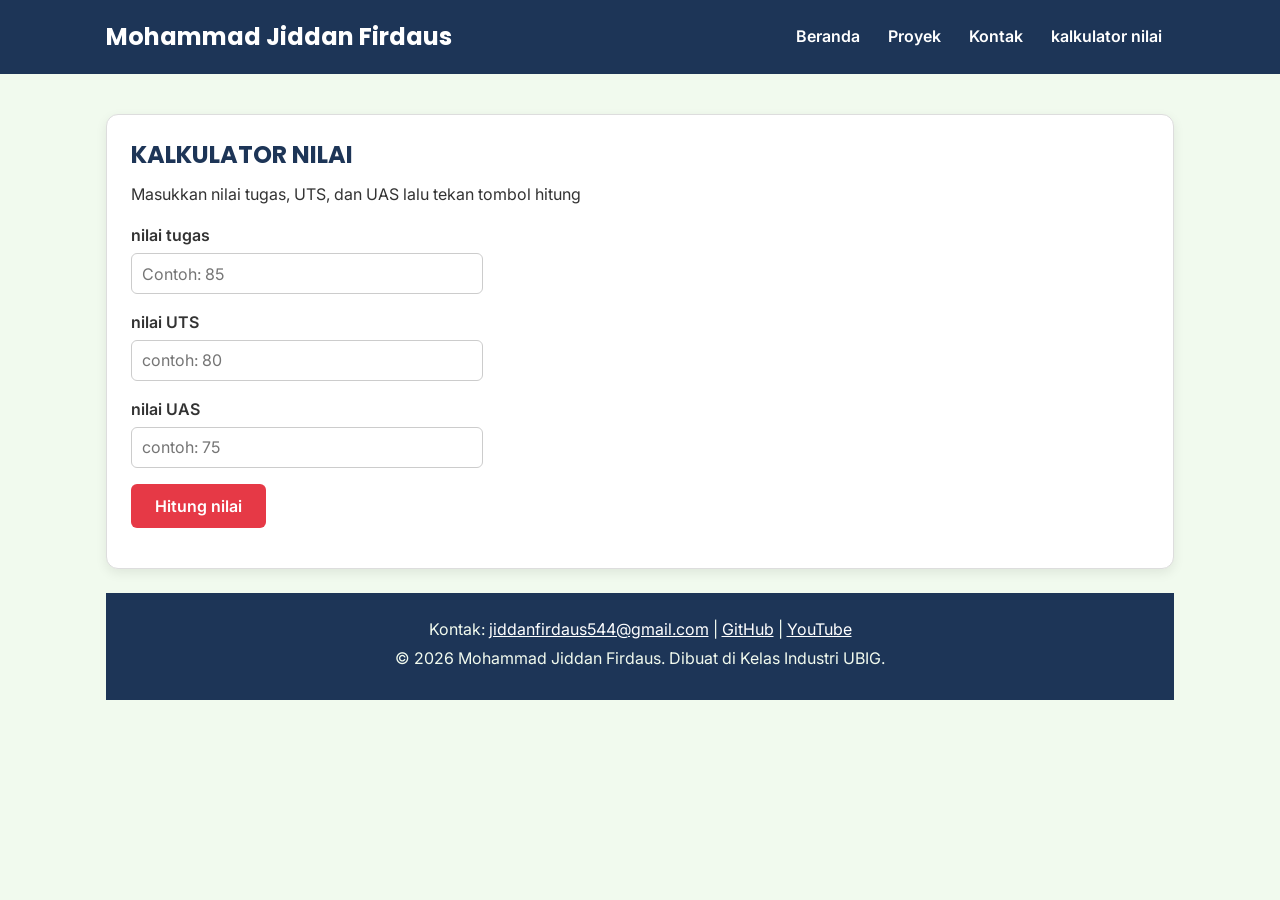
==== kalkulator.html @ c5ba0a18 "Add files via upload" ====
<!DOCTYPE html>
<html lang="id">
<head>
  <meta charset="UTF-8">
  <meta name="viewport" content="width=device-width, initial-scale=1.0">
  <title>Mohammad Jiddan Firdaus | Kontak</title>
  <link rel="preconnect" href="https://fonts.googleapis.com">
  <link rel="preconnect" href="https://fonts.gstatic.com" crossorigin>
  <link href="https://fonts.googleapis.com/css2?family=Inter:wght@400;600&family=Poppins:wght@600;700&display=swap" rel="stylesheet">
  <link rel="stylesheet" href="css/style.css">
</head>
<body>
  <header>
    <div class="container navbar">
      <h1>Mohammad Jiddan Firdaus</h1>
      <nav class="menu-laptop">
        <ul>
          <li><a href="index.html">Beranda</a></li>
          <li><a href="proyek.html">Proyek</a></li>
          <li><a href="kontak.html">Kontak</a></li>
          <li><a href="kalkulator.html">kalkulator nilai</a></li>
        </ul>
      </nav>
      <!-- Tantangan: menu ponsel yang bisa dibuka-tutup -->
      <details class="menu-ponsel">
        <summary>Menu</summary>
        <nav>
          <ul>
            <li><a href="index.html">Beranda</a></li>
            <li><a href="proyek.html">Proyek</a></li>
            <li><a href="kontak.html">Kontak</a></li>
            <li><a href="kalkulator.html">kalkulator nilai</a></li>
          </ul>
        </nav>
      </details>
    </div>
  </header>

  <main>
    <div class="container">
      <section class="kartu">
        <h2>KALKULATOR NILAI</h2>
        <p>Masukkan nilai tugas, UTS, dan UAS lalu tekan tombol hitung</p>

        <form>
          <p>
            <label for="nama">nilai tugas</label><br>
            <input type="text" id="tugas" name="tugas" placeholder="Contoh: 85" required>
          </p>
          <p>
            <label for="email">nilai UTS</label><br>
            <input type="email" id="uts" name="uts" placeholder="contoh: 80" required>
          </p>
          <p>
            <label for="hp">nilai UAS</label><br>
            <input type="tel" id="uas" name="uas" placeholder="contoh: 75" required>
          </p>
          
          <button type="button" id="hitung">Hitung nilai</button>

            <p id="hasil"></p>

        </form>
      </section>

  <footer>
    <p>Kontak: <a href="mailto:jiddanfirdaus544@gmail.com">jiddanfirdaus544@gmail.com</a> |
      <a href="https://github.com/Jiddan25" target="_blank">GitHub</a> |
      <a href="https://youtube.com/@Jiddaan" target="_blank">YouTube</a></p>
    <p>&copy; 2026 Mohammad Jiddan Firdaus. Dibuat di Kelas Industri UBIG.</p>
  </footer>

  <script src="js/kalkulator.js"></script>
</body>
</html>
---- css/style.css ----
/* Gaya portofolio Andi Pratama
   Palet: #1D3557 (utama), #E63946 (aksen), #F1FAEE (latar)
   Huruf: Poppins (judul), Inter (isi)
   Tata letak: mobile first, titik ubah 768px (tablet) dan 1024px (laptop) */

/* 1. Reset */
* {
  box-sizing: border-box;
  margin: 0;
}

img {
  max-width: 100%;
  height: auto;
}

/* 2. Dasar halaman: warna dan huruf */
body {
  font-family: "Inter", Arial, sans-serif;
  font-size: 1rem;
  line-height: 1.6;
  color: #333333;
  background-color: #F1FAEE;
}

h1, h2, h3 {
  font-family: "Poppins", Arial, sans-serif;
  color: #1D3557;
  line-height: 1.3;
}

h2 {
  margin-bottom: 0.75rem;
}

p, ul, ol {
  margin-bottom: 1rem;
}

a {
  color: #E63946;
}

/* 3. Wadah, header, dan menu */
.container {
  max-width: 1100px;
  margin: 0 auto;
  padding: 0 1rem;
}

header {
  background-color: #1D3557;
  color: #FFFFFF;
  padding: 1rem 0;
}

header h1 {
  color: #FFFFFF;
  font-size: 1.5rem;
}

.navbar {
  display: flex;
  flex-wrap: wrap;
  justify-content: space-between;
  align-items: center;
  gap: 0.5rem;
}

nav ul {
  display: flex;
  gap: 0.25rem;
  padding: 0;
  margin: 0;
  list-style: none;
}

nav a {
  display: inline-block;
  padding: 0.5rem 0.75rem;
  border-radius: 6px;
  color: #FFFFFF;
  font-weight: 600;
  text-decoration: none;
}

/* Tantangan: menu ponsel buka-tutup dengan details */
.menu-laptop {
  display: none;
}

.menu-ponsel summary {
  padding: 0.5rem 0.75rem;
  border: 1px solid #FFFFFF;
  border-radius: 6px;
  font-weight: 600;
  cursor: pointer;
}

.menu-ponsel ul {
  flex-direction: column;
  margin-top: 0.5rem;
}

/* 4. Isi utama, hero, dan kartu */
main {
  padding: 1.5rem 0;
}

.hero {
  display: flex;
  flex-direction: column;
  align-items: center;
  gap: 1.5rem;
  padding: 1rem 0 2rem;
  text-align: center;
}

.hero img {
  border: 4px solid #E63946;
  border-radius: 50%;
}

.hero h2 {
  font-size: 2rem;
}

.tombol {
  display: inline-block;
  padding: 0.75rem 1.5rem;
  border-radius: 6px;
  background-color: #E63946;
  color: #FFFFFF;
  font-weight: 600;
  text-decoration: none;
}

.kartu {
  background-color: #FFFFFF;
  padding: 1rem;
  margin-bottom: 1.5rem;
  border: 1px solid #DDDDDD;
  border-radius: 12px;
  box-shadow: 0 4px 12px rgba(0, 0, 0, 0.08);
}

.daftar-kartu {
  display: flex;
  flex-wrap: wrap;
  gap: 1.5rem;
  margin-bottom: 1.5rem;
}

.daftar-kartu .kartu {
  flex: 1 1 280px;
  margin-bottom: 0;
}

article img {
  border-radius: 8px;
  border: 1px solid #DDDDDD;
}

/* 5. Tabel */
table {
  border-collapse: collapse;
}

caption {
  font-weight: 600;
  text-align: left;
  margin-bottom: 0.5rem;
}

th, td {
  border: 1px solid #CCCCCC;
  padding: 0.5rem 0.75rem;
  text-align: left;
}

th {
  background-color: #1D3557;
  color: #FFFFFF;
}

/* 6. Form */
label {
  font-weight: 600;
}

input, select, textarea {
  width: 100%;
  max-width: 22rem;
  padding: 0.6rem;
  margin-top: 0.25rem;
  border: 1px solid #CCCCCC;
  border-radius: 6px;
  font-family: inherit;
  font-size: 1rem;
}

button {
  padding: 0.75rem 1.5rem;
  border: none;
  border-radius: 6px;
  background-color: #E63946;
  color: #FFFFFF;
  font-family: inherit;
  font-size: 1rem;
  font-weight: 600;
  cursor: pointer;
}

/* 7. Footer */
footer {
  background-color: #1D3557;
  color: #F1FAEE;
  text-align: center;
  padding: 1.5rem;
}

footer p {
  margin-bottom: 0.25rem;
}

footer a {
  color: #FFFFFF;
}

/* 8. Tablet: lebar layar 768px ke atas */
@media (min-width: 768px) {
  .menu-laptop {
    display: block;
  }

  .menu-ponsel {
    display: none;
  }

  .hero {
    flex-direction: row;
    padding: 2rem 0 3rem;
    text-align: left;
  }

  .kartu {
    padding: 1.5rem;
  }
}

/* 9. Laptop: lebar layar 1024px ke atas */
@media (min-width: 1024px) {
  main {
    padding: 2.5rem 0;
  }

  .hero {
    gap: 3rem;
  }

  .hero h2 {
    font-size: 2.75rem;
  }
}
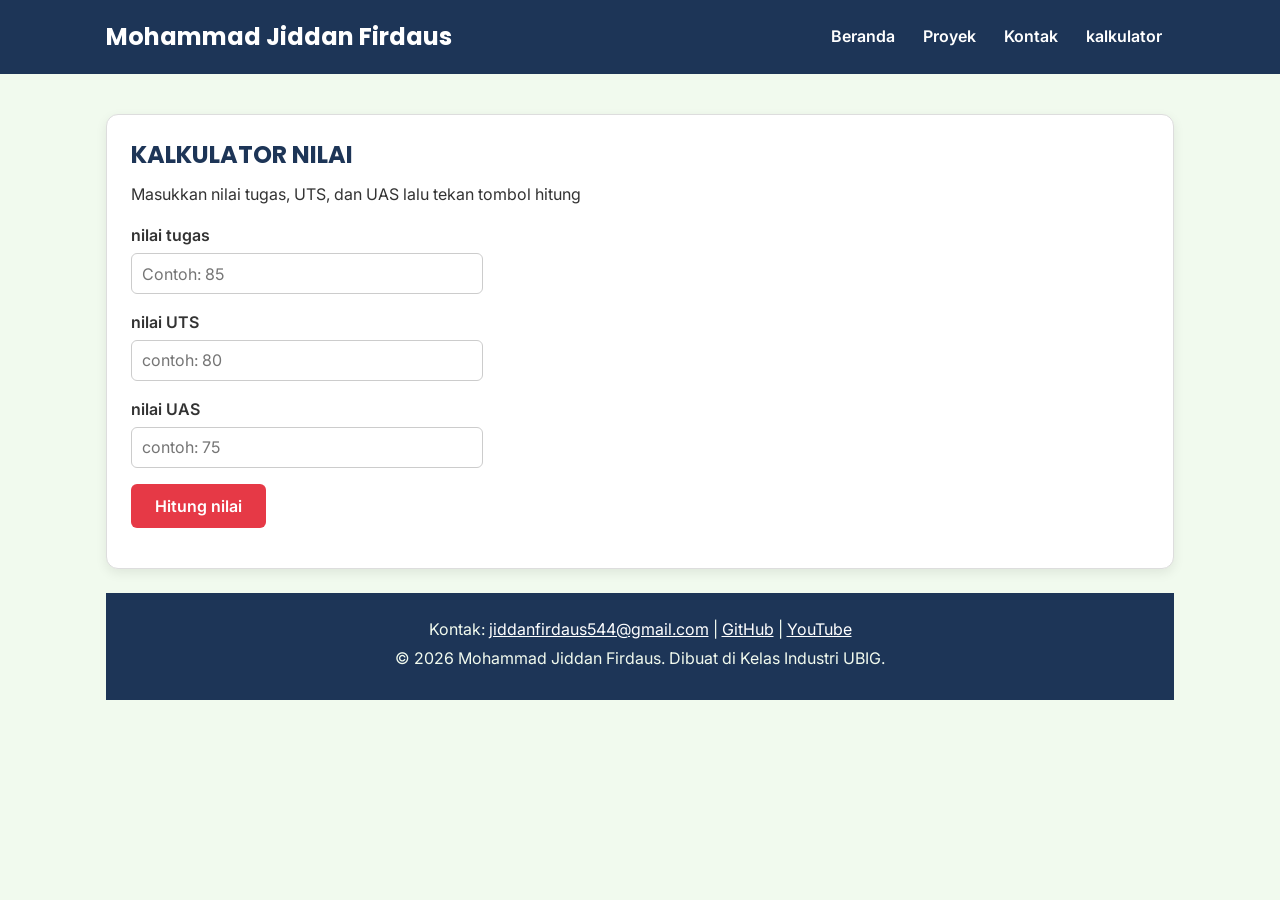
==== commit e5d92483: "Update kalkulator.html" ====
--- a/kalkulator.html
+++ b/kalkulator.html
@@ -18,7 +18,7 @@
           <li><a href="index.html">Beranda</a></li>
           <li><a href="proyek.html">Proyek</a></li>
           <li><a href="kontak.html">Kontak</a></li>
-          <li><a href="kalkulator.html">kalkulator nilai</a></li>
+          <li><a href="kalkulator.html">kalkulator</a></li>
         </ul>
       </nav>
       <!-- Tantangan: menu ponsel yang bisa dibuka-tutup -->
@@ -29,7 +29,7 @@
             <li><a href="index.html">Beranda</a></li>
             <li><a href="proyek.html">Proyek</a></li>
             <li><a href="kontak.html">Kontak</a></li>
-            <li><a href="kalkulator.html">kalkulator nilai</a></li>
+            <li><a href="kalkulator.html">kalkulator</a></li>
           </ul>
         </nav>
       </details>
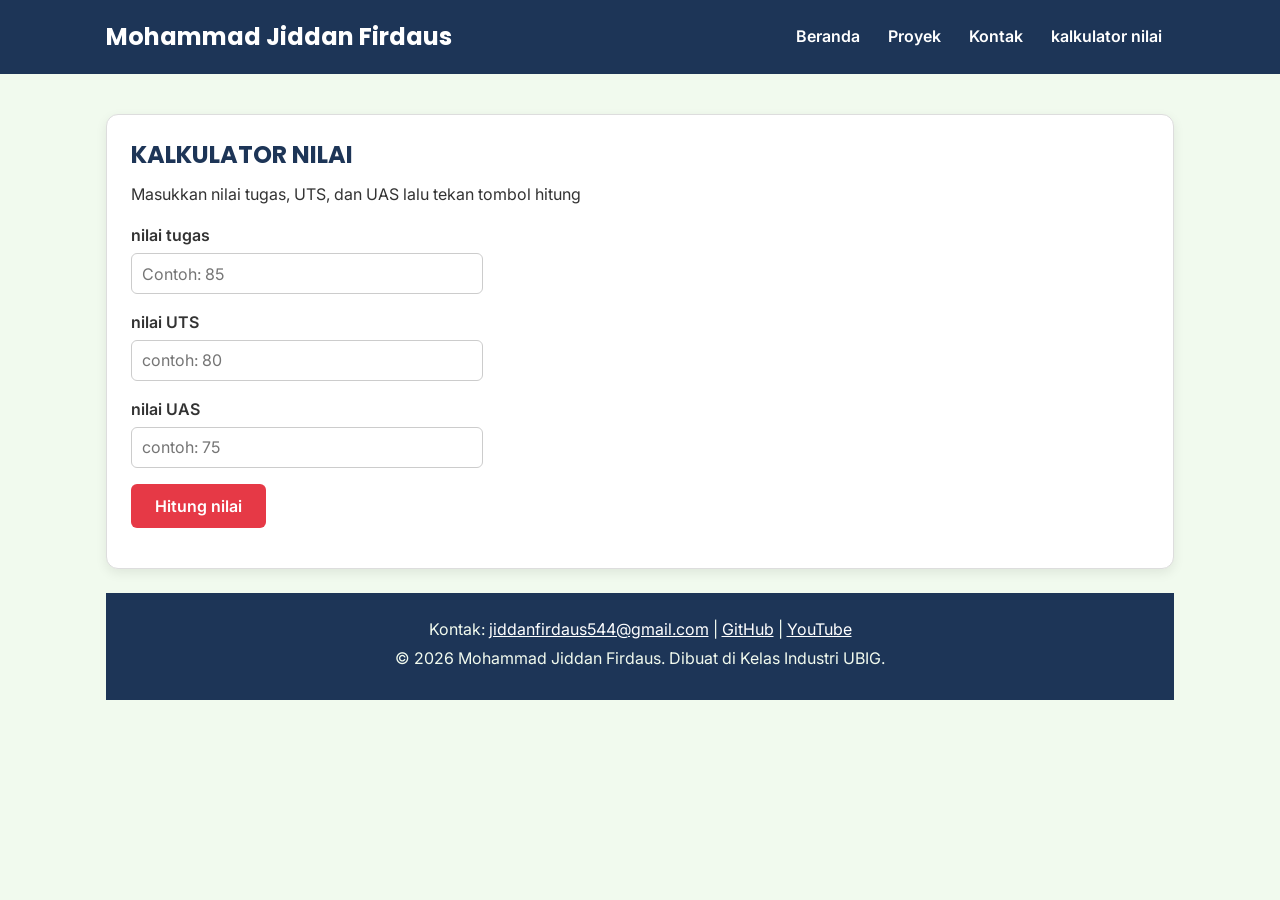
==== commit d2613d3f: "kontak.html" ====
--- a/kalkulator.html
+++ b/kalkulator.html
@@ -1,75 +1,75 @@
-<!DOCTYPE html>
-<html lang="id">
-<head>
-  <meta charset="UTF-8">
-  <meta name="viewport" content="width=device-width, initial-scale=1.0">
-  <title>Mohammad Jiddan Firdaus | Kontak</title>
-  <link rel="preconnect" href="https://fonts.googleapis.com">
-  <link rel="preconnect" href="https://fonts.gstatic.com" crossorigin>
-  <link href="https://fonts.googleapis.com/css2?family=Inter:wght@400;600&family=Poppins:wght@600;700&display=swap" rel="stylesheet">
-  <link rel="stylesheet" href="css/style.css">
-</head>
-<body>
-  <header>
-    <div class="container navbar">
-      <h1>Mohammad Jiddan Firdaus</h1>
-      <nav class="menu-laptop">
-        <ul>
-          <li><a href="index.html">Beranda</a></li>
-          <li><a href="proyek.html">Proyek</a></li>
-          <li><a href="kontak.html">Kontak</a></li>
-          <li><a href="kalkulator.html">kalkulator</a></li>
-        </ul>
-      </nav>
-      <!-- Tantangan: menu ponsel yang bisa dibuka-tutup -->
-      <details class="menu-ponsel">
-        <summary>Menu</summary>
-        <nav>
-          <ul>
-            <li><a href="index.html">Beranda</a></li>
-            <li><a href="proyek.html">Proyek</a></li>
-            <li><a href="kontak.html">Kontak</a></li>
-            <li><a href="kalkulator.html">kalkulator</a></li>
-          </ul>
-        </nav>
-      </details>
-    </div>
-  </header>
-
-  <main>
-    <div class="container">
-      <section class="kartu">
-        <h2>KALKULATOR NILAI</h2>
-        <p>Masukkan nilai tugas, UTS, dan UAS lalu tekan tombol hitung</p>
-
-        <form>
-          <p>
-            <label for="nama">nilai tugas</label><br>
-            <input type="text" id="tugas" name="tugas" placeholder="Contoh: 85" required>
-          </p>
-          <p>
-            <label for="email">nilai UTS</label><br>
-            <input type="email" id="uts" name="uts" placeholder="contoh: 80" required>
-          </p>
-          <p>
-            <label for="hp">nilai UAS</label><br>
-            <input type="tel" id="uas" name="uas" placeholder="contoh: 75" required>
-          </p>
-          
-          <button type="button" id="hitung">Hitung nilai</button>
-
-            <p id="hasil"></p>
-
-        </form>
-      </section>
-
-  <footer>
-    <p>Kontak: <a href="mailto:jiddanfirdaus544@gmail.com">jiddanfirdaus544@gmail.com</a> |
-      <a href="https://github.com/Jiddan25" target="_blank">GitHub</a> |
-      <a href="https://youtube.com/@Jiddaan" target="_blank">YouTube</a></p>
-    <p>&copy; 2026 Mohammad Jiddan Firdaus. Dibuat di Kelas Industri UBIG.</p>
-  </footer>
-
-  <script src="js/kalkulator.js"></script>
-</body>
-</html>
+<!DOCTYPE html>
+<html lang="id">
+<head>
+  <meta charset="UTF-8">
+  <meta name="viewport" content="width=device-width, initial-scale=1.0">
+  <title>Mohammad Jiddan Firdaus | Kontak</title>
+  <link rel="preconnect" href="https://fonts.googleapis.com">
+  <link rel="preconnect" href="https://fonts.gstatic.com" crossorigin>
+  <link href="https://fonts.googleapis.com/css2?family=Inter:wght@400;600&family=Poppins:wght@600;700&display=swap" rel="stylesheet">
+  <link rel="stylesheet" href="css/style.css">
+</head>
+<body>
+  <header>
+    <div class="container navbar">
+      <h1>Mohammad Jiddan Firdaus</h1>
+      <nav class="menu-laptop">
+        <ul>
+          <li><a href="index.html">Beranda</a></li>
+          <li><a href="proyek.html">Proyek</a></li>
+          <li><a href="kontak.html">Kontak</a></li>
+          <li><a href="kalkulator.html">kalkulator nilai</a></li>
+        </ul>
+      </nav>
+      <!-- Tantangan: menu ponsel yang bisa dibuka-tutup -->
+      <details class="menu-ponsel">
+        <summary>Menu</summary>
+        <nav>
+          <ul>
+            <li><a href="index.html">Beranda</a></li>
+            <li><a href="proyek.html">Proyek</a></li>
+            <li><a href="kontak.html">Kontak</a></li>
+            <li><a href="kalkulator.html">kalkulator nilai</a></li>
+          </ul>
+        </nav>
+      </details>
+    </div>
+  </header>
+
+  <main>
+    <div class="container">
+      <section class="kartu">
+        <h2>KALKULATOR NILAI</h2>
+        <p>Masukkan nilai tugas, UTS, dan UAS lalu tekan tombol hitung</p>
+
+        <form>
+          <p>
+            <label for="nama">nilai tugas</label><br>
+            <input type="text" id="tugas" name="tugas" placeholder="Contoh: 85" required>
+          </p>
+          <p>
+            <label for="email">nilai UTS</label><br>
+            <input type="email" id="uts" name="uts" placeholder="contoh: 80" required>
+          </p>
+          <p>
+            <label for="hp">nilai UAS</label><br>
+            <input type="tel" id="uas" name="uas" placeholder="contoh: 75" required>
+          </p>
+          
+          <button type="button" id="hitung">Hitung nilai</button>
+
+            <p id="hasil"></p>
+
+        </form>
+      </section>
+
+  <footer>
+    <p>Kontak: <a href="mailto:jiddanfirdaus544@gmail.com">jiddanfirdaus544@gmail.com</a> |
+      <a href="https://github.com/Jiddan25" target="_blank">GitHub</a> |
+      <a href="https://youtube.com/@Jiddaan" target="_blank">YouTube</a></p>
+    <p>&copy; 2026 Mohammad Jiddan Firdaus. Dibuat di Kelas Industri UBIG.</p>
+  </footer>
+
+  <script src="js/kalkulator.js"></script>
+</body>
+</html>
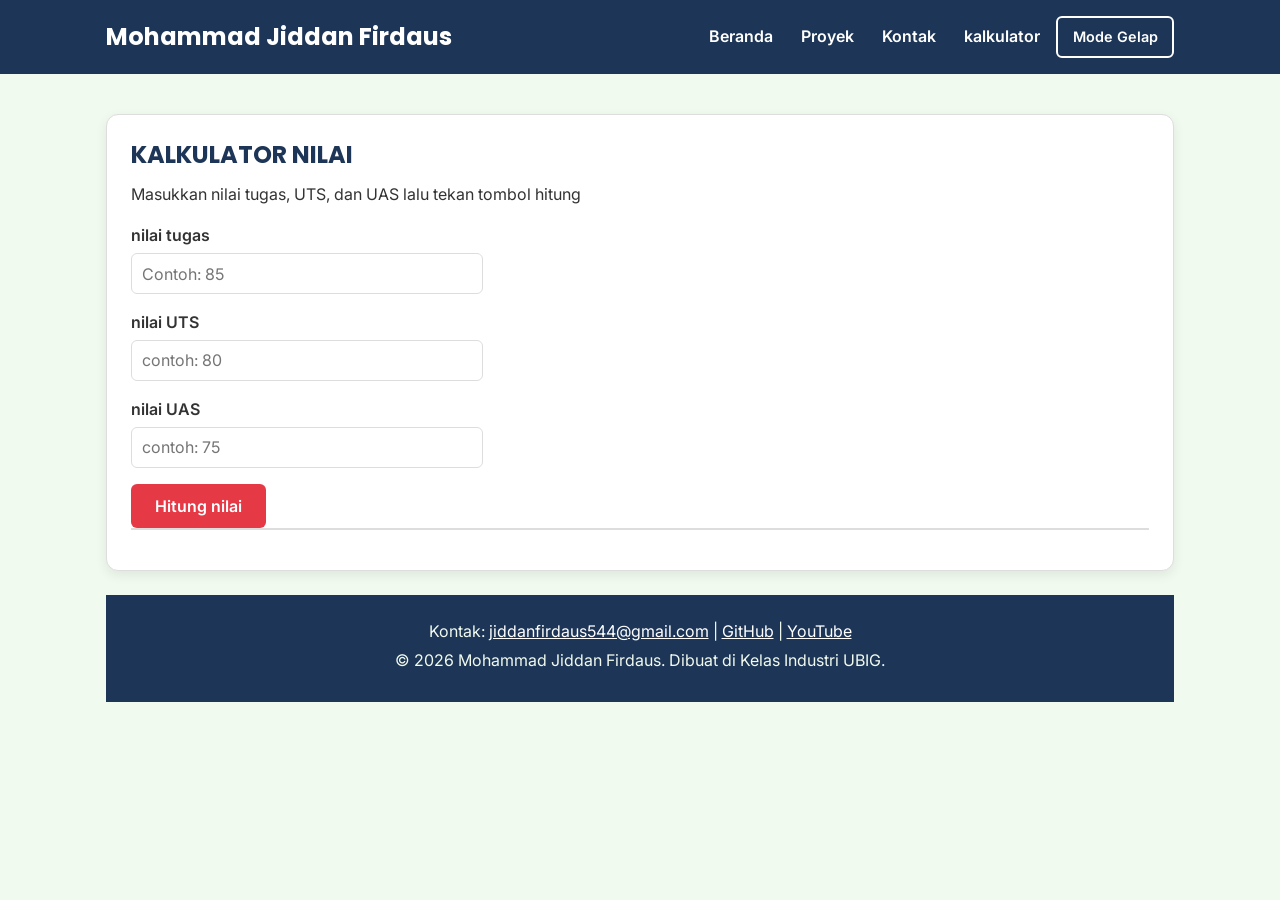
==== commit 312089b1: "main.js" ====
--- a/kalkulator.html
+++ b/kalkulator.html
@@ -1,14 +1,21 @@
 <!DOCTYPE html>
 <html lang="id">
+
 <head>
   <meta charset="UTF-8">
   <meta name="viewport" content="width=device-width, initial-scale=1.0">
   <title>Mohammad Jiddan Firdaus | Kontak</title>
   <link rel="preconnect" href="https://fonts.googleapis.com">
   <link rel="preconnect" href="https://fonts.gstatic.com" crossorigin>
-  <link href="https://fonts.googleapis.com/css2?family=Inter:wght@400;600&family=Poppins:wght@600;700&display=swap" rel="stylesheet">
+  <link href="https://fonts.googleapis.com/css2?family=Inter:wght@400;600&family=Poppins:wght@600;700&display=swap"
+    rel="stylesheet">
   <link rel="stylesheet" href="css/style.css">
+  <script src="js/main.js" defer></script>
+  <script src="js/kalkulator.js" defer></script>
+  <script src="js/logika.js" defer></script>
+  <script src="js/latihan.js" defer></script>
 </head>
+
 <body>
   <header>
     <div class="container navbar">
@@ -18,7 +25,8 @@
           <li><a href="index.html">Beranda</a></li>
           <li><a href="proyek.html">Proyek</a></li>
           <li><a href="kontak.html">Kontak</a></li>
-          <li><a href="kalkulator.html">kalkulator nilai</a></li>
+          <li><a href="kalkulator.html">kalkulator</a></li>
+          <button type="button" id="tombol-tema" class="tombol-tema">Mode Gelap</button>
         </ul>
       </nav>
       <!-- Tantangan: menu ponsel yang bisa dibuka-tutup -->
@@ -29,8 +37,9 @@
             <li><a href="index.html">Beranda</a></li>
             <li><a href="proyek.html">Proyek</a></li>
             <li><a href="kontak.html">Kontak</a></li>
-            <li><a href="kalkulator.html">kalkulator nilai</a></li>
+            <li><a href="kalkulator.html">kalkulator</a></li>
           </ul>
+            <button id="tombol-tema">Mode Gelap</button>
         </nav>
       </details>
     </div>
@@ -55,21 +64,23 @@
             <label for="hp">nilai UAS</label><br>
             <input type="tel" id="uas" name="uas" placeholder="contoh: 75" required>
           </p>
-          
+
           <button type="button" id="hitung">Hitung nilai</button>
 
-            <p id="hasil"></p>
+          <p id="hasil"></p>
 
         </form>
       </section>
 
-  <footer>
-    <p>Kontak: <a href="mailto:jiddanfirdaus544@gmail.com">jiddanfirdaus544@gmail.com</a> |
-      <a href="https://github.com/Jiddan25" target="_blank">GitHub</a> |
-      <a href="https://youtube.com/@Jiddaan" target="_blank">YouTube</a></p>
-    <p>&copy; 2026 Mohammad Jiddan Firdaus. Dibuat di Kelas Industri UBIG.</p>
-  </footer>
+      <footer>
+        <p>Kontak: <a href="mailto:jiddanfirdaus544@gmail.com">jiddanfirdaus544@gmail.com</a> |
+          <a href="https://github.com/Jiddan25" target="_blank">GitHub</a> |
+          <a href="https://youtube.com/@Jiddaan" target="_blank">YouTube</a>
+        </p>
+        <p>&copy; 2026 Mohammad Jiddan Firdaus. Dibuat di Kelas Industri UBIG.</p>
+      </footer>
 
-  <script src="js/kalkulator.js"></script>
+      <script src="js/kalkulator.js"></script>
 </body>
-</html>
+
+</html>
--- a/css/style.css
+++ b/css/style.css
@@ -1,4 +1,4 @@
-/* Gaya portofolio Andi Pratama
+/* Gaya portofolio Mohammad Jiddan Firdaus
    Palet: #1D3557 (utama), #E63946 (aksen), #F1FAEE (latar)
    Huruf: Poppins (judul), Inter (isi)
    Tata letak: mobile first, titik ubah 768px (tablet) dan 1024px (laptop) */
@@ -15,17 +15,30 @@
 }
 
 /* 2. Dasar halaman: warna dan huruf */
+:root {
+  --warna-utama: #1d3557;
+  --warna-judul: #1d3557;
+  --warna-aksen: #e63946;
+  --warna-tautan: #e63946;
+  --warna-latar: #f1faee;
+  --warna-teks: #333333;
+  --warna-kartu: #ffffff;
+  --warna-garis: #dddddd;
+}
+
 body {
   font-family: "Inter", Arial, sans-serif;
   font-size: 1rem;
   line-height: 1.6;
-  color: #333333;
-  background-color: #F1FAEE;
-}
-
-h1, h2, h3 {
+  color: var(--warna-teks);
+  background-color: var(--warna-latar);
+}
+
+h1,
+h2,
+h3 {
   font-family: "Poppins", Arial, sans-serif;
-  color: #1D3557;
+  color: var(--warna-judul);
   line-height: 1.3;
 }
 
@@ -33,12 +46,14 @@
   margin-bottom: 0.75rem;
 }
 
-p, ul, ol {
+p,
+ul,
+ol {
   margin-bottom: 1rem;
 }
 
 a {
-  color: #E63946;
+  color: var(--warna-tautan);
 }
 
 /* 3. Wadah, header, dan menu */
@@ -49,8 +64,8 @@
 }
 
 header {
-  background-color: #1D3557;
-  color: #FFFFFF;
+  background-color: var(--warna-utama);
+  color: #ffffff;
   padding: 1rem 0;
 }
 
@@ -79,7 +94,7 @@
   display: inline-block;
   padding: 0.5rem 0.75rem;
   border-radius: 6px;
-  color: #FFFFFF;
+  color: #ffffff;
   font-weight: 600;
   text-decoration: none;
 }
@@ -91,7 +106,7 @@
 
 .menu-ponsel summary {
   padding: 0.5rem 0.75rem;
-  border: 1px solid #FFFFFF;
+  border: 1px solid #ffffff;
   border-radius: 6px;
   font-weight: 600;
   cursor: pointer;
@@ -117,7 +132,10 @@
 }
 
 .hero img {
-  border: 4px solid #E63946;
+  width: 160px;
+  height: 160px;
+  object-fit: cover;
+  border: 4px solid #333333;
   border-radius: 50%;
 }
 
@@ -129,17 +147,17 @@
   display: inline-block;
   padding: 0.75rem 1.5rem;
   border-radius: 6px;
-  background-color: #E63946;
+  background-color: var(--warna-aksen);
   color: #FFFFFF;
   font-weight: 600;
   text-decoration: none;
 }
 
 .kartu {
-  background-color: #FFFFFF;
+  background-color: var(--warna-kartu);
   padding: 1rem;
   margin-bottom: 1.5rem;
-  border: 1px solid #DDDDDD;
+  border: 1px solid var(--warna-garis);
   border-radius: 12px;
   box-shadow: 0 4px 12px rgba(0, 0, 0, 0.08);
 }
@@ -158,7 +176,7 @@
 
 article img {
   border-radius: 8px;
-  border: 1px solid #DDDDDD;
+  border: 1px solid var(--warna-garis);
 }
 
 /* 5. Tabel */
@@ -172,14 +190,15 @@
   margin-bottom: 0.5rem;
 }
 
-th, td {
+th,
+td {
   border: 1px solid #CCCCCC;
   padding: 0.5rem 0.75rem;
   text-align: left;
 }
 
 th {
-  background-color: #1D3557;
+  background-color: var(--warna-utama);
   color: #FFFFFF;
 }
 
@@ -188,22 +207,26 @@
   font-weight: 600;
 }
 
-input, select, textarea {
+input,
+select,
+textarea {
   width: 100%;
   max-width: 22rem;
   padding: 0.6rem;
   margin-top: 0.25rem;
-  border: 1px solid #CCCCCC;
+  border: 1px solid var(--warna-garis);
   border-radius: 6px;
   font-family: inherit;
   font-size: 1rem;
+  background-color: var(--warna-kartu);
+  color: var(--warna-teks);
 }
 
 button {
   padding: 0.75rem 1.5rem;
   border: none;
   border-radius: 6px;
-  background-color: #E63946;
+  background-color: var(--warna-aksen);
   color: #FFFFFF;
   font-family: inherit;
   font-size: 1rem;
@@ -213,7 +236,7 @@
 
 /* 7. Footer */
 footer {
-  background-color: #1D3557;
+  background-color: var(--warna-utama);
   color: #F1FAEE;
   text-align: center;
   padding: 1.5rem;
@@ -262,3 +285,71 @@
     font-size: 2.75rem;
   }
 }
+
+/* 10. Tombol tema, filter, dan label kategori */
+.tombol-tema {
+  padding: 0.5rem 0.9rem;
+  border: 2px solid #ffffff;
+  background-color: transparent;
+  font-size: 0.9rem;
+}
+
+.filter,
+.filter-proyek {
+  display: flex;
+  flex-wrap: wrap;
+  gap: 0.5rem;
+  margin-bottom: 1rem;
+}
+
+.tombol-filter {
+  padding: 0.5rem 1rem;
+  border: 2px solid var(--warna-garis);
+  background-color: var(--warna-kartu);
+  color: var(--warna-judul);
+}
+
+.tombol-filter.aktif {
+  background-color: var(--warna-aksen);
+  border-color: var(--warna-aksen);
+  color: #ffffff;
+}
+
+.label {
+  display: inline-block;
+  padding: 0.1rem 0.6rem;
+  margin-bottom: 0.5rem;
+  border-radius: 999px;
+  background-color: var(--warna-latar);
+  color: var(--warna-judul);
+  font-size: 0.85rem;
+  font-weight: 600;
+}
+
+/* 11. Tema gelap: isi variabel diganti saat body memiliki class gelap */
+body.gelap {
+  --warna-utama: #0b1526;
+  --warna-judul: #a8dadc;
+  --warna-tautan: #ff8a8a;
+  --warna-latar: #121a24;
+  --warna-teks: #e3e8ee;
+  --warna-kartu: #1c2836;
+  --warna-garis: #34465a;
+}
+
+body.gelap .tombol-filter.aktif {
+  background-color: #ff8a8a;
+  border-color: #ff8a8a;
+  color: #0b1526;
+}
+
+#hasil {
+  background-color: var(--warna-kartu);
+  color: var(--warna-teks);
+  border: 1px solid var(--warna-garis);
+}
+
+body.gelap #hasil {
+  background-color: var(--warna-kartu);
+  color: var(--warna-teks);
+}
